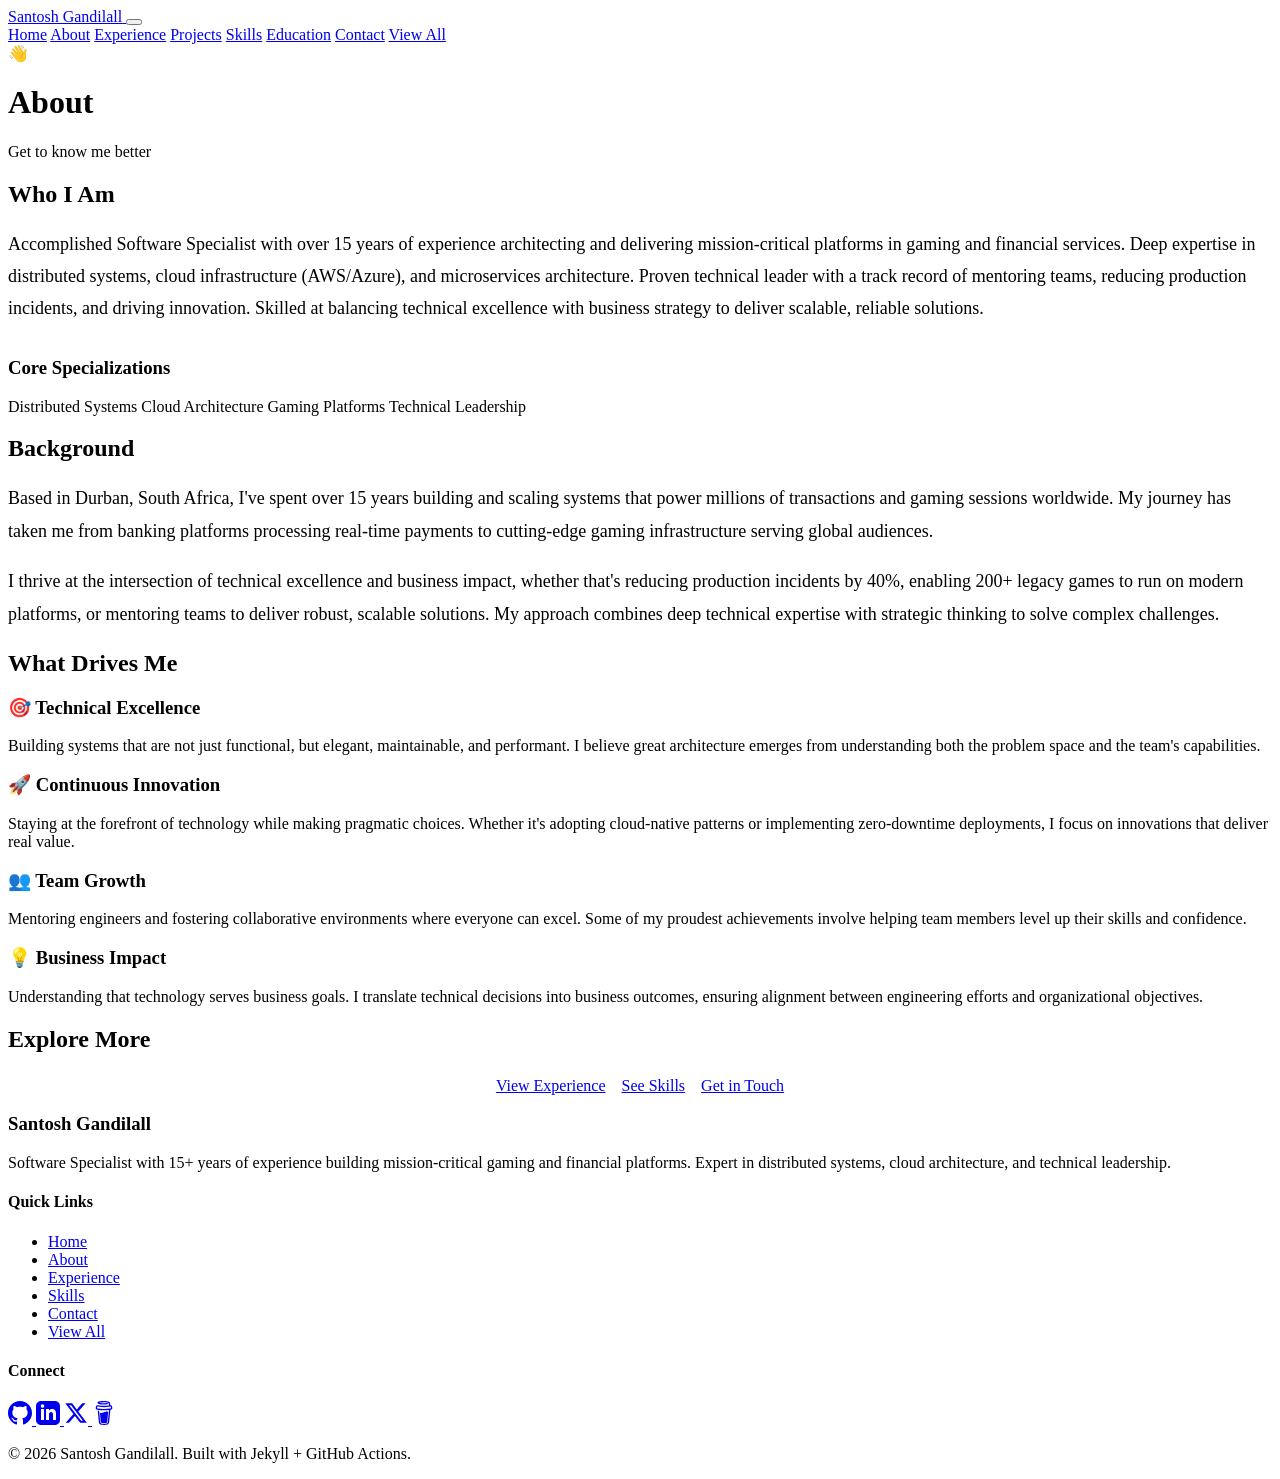
==== about/index.html @ 47b0a0d5 "deploy: 8fe5f42eefbc8fe07ee0e5e20902bd1d163431e9 ProfSantosh/santosh@8fe5f42eefbc8fe07ee0e5e20902bd1" ====
<!DOCTYPE html>
<html lang="en">
<head>
  <meta charset="UTF-8">
  <meta name="viewport" content="width=device-width, initial-scale=1.0">
  <meta name="description" content="Software Specialist with 15+ years of experience building mission-critical gaming and financial platforms. Expert in distributed systems, cloud architecture, and technical leadership.">
  <meta name="author" content="Santosh Gandilall">
  
  <title>About | Santosh Gandilall</title>
  
  <!-- Preconnect to external resources -->
  <link rel="preconnect" href="https://fonts.googleapis.com">
  <link rel="preconnect" href="https://fonts.gstatic.com" crossorigin>
  
  <!-- Google Fonts -->
  <link href="https://fonts.googleapis.com/css2?family=Inter:wght@300;400;500;600;700;800&display=swap" rel="stylesheet">
  
  <!-- Site CSS -->
  <link rel="stylesheet" href="/portfolio/assets/css/site.css">
  
  <!-- SEO -->
  <!-- Begin Jekyll SEO tag v2.8.0 -->
<title>About | Santosh Gandilall</title>
<meta name="generator" content="Jekyll v4.3.4" />
<meta property="og:title" content="About" />
<meta property="og:locale" content="en_US" />
<meta name="description" content="Software Specialist with 15+ years of experience building mission-critical gaming and financial platforms. Expert in distributed systems, cloud architecture, and technical leadership." />
<meta property="og:description" content="Software Specialist with 15+ years of experience building mission-critical gaming and financial platforms. Expert in distributed systems, cloud architecture, and technical leadership." />
<link rel="canonical" href="https://profsantosh.github.io/portfolio/about/" />
<meta property="og:url" content="https://profsantosh.github.io/portfolio/about/" />
<meta property="og:site_name" content="Santosh Gandilall" />
<meta property="og:type" content="website" />
<meta name="twitter:card" content="summary" />
<meta property="twitter:title" content="About" />
<script type="application/ld+json">
{"@context":"https://schema.org","@type":"WebSite","description":"Software Specialist with 15+ years of experience building mission-critical gaming and financial platforms. Expert in distributed systems, cloud architecture, and technical leadership.","headline":"About","name":"Santosh Gandilall","url":"https://profsantosh.github.io/portfolio/about/"}</script>
<!-- End Jekyll SEO tag -->

  
  <!-- Reduced motion support -->
  <style>
    @media (prefers-reduced-motion: reduce) {
      *, *::before, *::after {
        animation-duration: 0.01ms !important;
        animation-iteration-count: 1 !important;
        transition-duration: 0.01ms !important;
        scroll-behavior: auto !important;
      }
    }
  </style>
</head>
<body>
  <nav class="main-nav">
  <div class="nav-container">
    <a href="/portfolio/" class="nav-logo">
      <span class="logo-text">Santosh Gandilall</span>
    </a>
    
    <button class="mobile-menu-toggle" aria-label="Toggle menu">
      <span></span>
      <span></span>
      <span></span>
    </button>
    
    <div class="nav-links">
      <a href="/portfolio/" >Home</a>
      <a href="/portfolio/about/" class="active">About</a>
      <a href="/portfolio/experience/" >Experience</a>
      <a href="/portfolio/projects/" >Projects</a>
      <a href="/portfolio/skills/" >Skills</a>
      <a href="/portfolio/education/" >Education</a>
      <a href="/portfolio/contact/" >Contact</a>
      <a href="/portfolio/all/" class="btn-all" >View All</a>
    </div>
  </div>
</nav>

<script>
  const toggle = document.querySelector('.mobile-menu-toggle');
  const navLinks = document.querySelector('.nav-links');
  
  toggle.addEventListener('click', () => {
    navLinks.classList.toggle('active');
    toggle.classList.toggle('active');
  });
  
  // Close mobile menu when clicking a link
  document.querySelectorAll('.nav-links a').forEach(link => {
    link.addEventListener('click', () => {
      navLinks.classList.remove('active');
      toggle.classList.remove('active');
    });
  });
</script>

  
  <main>
    <div class="page-container">
  <div class="page-header">
    
    <span class="page-icon">👋</span>
    
    <h1 class="page-title">About</h1>
    
    <p class="page-subtitle">Get to know me better</p>
    
  </div>
  
  <div class="page-content">
    
<div class="glass-card">
  <h2>Who I Am</h2>
  <p style="font-size: 1.125rem; line-height: 1.8; margin-bottom: 2rem;">
    Accomplished Software Specialist with over 15 years of experience architecting and delivering mission-critical platforms in gaming and financial services. Deep expertise in distributed systems, cloud infrastructure (AWS/Azure), and microservices architecture. Proven technical leader with a track record of mentoring teams, reducing production incidents, and driving innovation. Skilled at balancing technical excellence with business strategy to deliver scalable, reliable solutions.
  </p>
  
  <h3>Core Specializations</h3>
  <div class="skill-chips">
    
    <span class="skill-chip">Distributed Systems</span>
    
    <span class="skill-chip">Cloud Architecture</span>
    
    <span class="skill-chip">Gaming Platforms</span>
    
    <span class="skill-chip">Technical Leadership</span>
    
  </div>
</div>

<div class="glass-card">
  <h2>Background</h2>
  <p style="font-size: 1.125rem; line-height: 1.8;">
    Based in Durban, South Africa, I've spent over 15 years 
    building and scaling systems that power millions of transactions and gaming sessions worldwide. 
    My journey has taken me from banking platforms processing real-time payments to cutting-edge 
    gaming infrastructure serving global audiences.
  </p>
  
  <p style="font-size: 1.125rem; line-height: 1.8; margin-top: 1rem;">
    I thrive at the intersection of technical excellence and business impact, whether that's 
    reducing production incidents by 40%, enabling 200+ legacy games to run on modern platforms, 
    or mentoring teams to deliver robust, scalable solutions. My approach combines deep technical 
    expertise with strategic thinking to solve complex challenges.
  </p>
</div>

<div class="glass-card">
  <h2>What Drives Me</h2>
  <div class="grid grid-2">
    <div>
      <h3>🎯 Technical Excellence</h3>
      <p>Building systems that are not just functional, but elegant, maintainable, and performant. 
      I believe great architecture emerges from understanding both the problem space and the team's capabilities.</p>
    </div>
    
    <div>
      <h3>🚀 Continuous Innovation</h3>
      <p>Staying at the forefront of technology while making pragmatic choices. Whether it's 
      adopting cloud-native patterns or implementing zero-downtime deployments, I focus on innovations that deliver real value.</p>
    </div>
    
    <div>
      <h3>👥 Team Growth</h3>
      <p>Mentoring engineers and fostering collaborative environments where everyone can excel. 
      Some of my proudest achievements involve helping team members level up their skills and confidence.</p>
    </div>
    
    <div>
      <h3>💡 Business Impact</h3>
      <p>Understanding that technology serves business goals. I translate technical decisions into 
      business outcomes, ensuring alignment between engineering efforts and organizational objectives.</p>
    </div>
  </div>
</div>

<div class="glass-card text-center">
  <h2>Explore More</h2>
  <div style="display: flex; gap: 1rem; justify-content: center; flex-wrap: wrap; margin-top: 1.5rem;">
    <a href="/portfolio/experience/" class="btn btn-primary">View Experience</a>
    <a href="/portfolio/skills/" class="btn btn-secondary">See Skills</a>
    <a href="/portfolio/contact/" class="btn btn-secondary">Get in Touch</a>
  </div>
</div>

  </div>
</div>

  </main>
  
  <footer class="main-footer">
  <div class="footer-container">
    <div class="footer-content">
      <div class="footer-about">
        <h3>Santosh Gandilall</h3>
        <p>Software Specialist with 15+ years of experience building mission-critical gaming and financial platforms. Expert in distributed systems, cloud architecture, and technical leadership.</p>
      </div>
      
      <div class="footer-links">
        <h4>Quick Links</h4>
        <ul>
          <li><a href="/portfolio/">Home</a></li>
          <li><a href="/portfolio/about/">About</a></li>
          <li><a href="/portfolio/experience/">Experience</a></li>
          <li><a href="/portfolio/skills/">Skills</a></li>
          <li><a href="/portfolio/contact/">Contact</a></li>
          <li><a href="/portfolio/all/">View All</a></li>
        </ul>
      </div>
      
      <div class="footer-social">
        <h4>Connect</h4>
        <div class="social-links">
          
          
            
            <a href="https://github.com/ProfSantosh" target="_blank" rel="noopener noreferrer" aria-label="GitHub" title="GitHub">
              <svg width="24" height="24" viewBox="0 0 24 24" fill="currentColor">
                <path d="M12 0c-6.626 0-12 5.373-12 12 0 5.302 3.438 9.8 8.207 11.387.599.111.793-.261.793-.577v-2.234c-3.338.726-4.033-1.416-4.033-1.416-.546-1.387-1.333-1.756-1.333-1.756-1.089-.745.083-.729.083-.729 1.205.084 1.839 1.237 1.839 1.237 1.07 1.834 2.807 1.304 3.492.997.107-.775.418-1.305.762-1.604-2.665-.305-5.467-1.334-5.467-5.931 0-1.311.469-2.381 1.236-3.221-.124-.303-.535-1.524.117-3.176 0 0 1.008-.322 3.301 1.23.957-.266 1.983-.399 3.003-.404 1.02.005 2.047.138 3.006.404 2.291-1.552 3.297-1.23 3.297-1.23.653 1.653.242 2.874.118 3.176.77.84 1.235 1.911 1.235 3.221 0 4.609-2.807 5.624-5.479 5.921.43.372.823 1.102.823 2.222v3.293c0 .319.192.694.801.576 4.765-1.589 8.199-6.086 8.199-11.386 0-6.627-5.373-12-12-12z"/>
              </svg>
            </a>
            
            
            
            <a href="https://www.linkedin.com/in/santoshgandilall" target="_blank" rel="noopener noreferrer" aria-label="LinkedIn" title="LinkedIn">
              <svg width="24" height="24" viewBox="0 0 24 24" fill="currentColor">
                <path d="M19 0h-14c-2.761 0-5 2.239-5 5v14c0 2.761 2.239 5 5 5h14c2.762 0 5-2.239 5-5v-14c0-2.761-2.238-5-5-5zm-11 19h-3v-11h3v11zm-1.5-12.268c-.966 0-1.75-.79-1.75-1.764s.784-1.764 1.75-1.764 1.75.79 1.75 1.764-.783 1.764-1.75 1.764zm13.5 12.268h-3v-5.604c0-3.368-4-3.113-4 0v5.604h-3v-11h3v1.765c1.396-2.586 7-2.777 7 2.476v6.759z"/>
              </svg>
            </a>
            
            
            
            <a href="https://x.com/profsantosh" target="_blank" rel="noopener noreferrer" aria-label="X (Twitter)" title="X (Twitter)">
              <svg width="24" height="24" viewBox="0 0 24 24" fill="currentColor">
                <path d="M18.244 2.25h3.308l-7.227 8.26 8.502 11.24H16.17l-5.214-6.817L4.99 21.75H1.68l7.73-8.835L1.254 2.25H8.08l4.713 6.231zm-1.161 17.52h1.833L7.084 4.126H5.117z"/>
              </svg>
            </a>
            
            
            
            <a href="https://buymeacoffee.com/profsantosh" target="_blank" rel="noopener noreferrer" aria-label="Buy Me A Coffee" title="Buy Me A Coffee">
              <svg width="24" height="24" viewBox="0 0 24 24" fill="currentColor">
                <path d="M20.216 6.415l-.132-.666c-.119-.598-.388-1.163-1.001-1.379-.197-.069-.42-.098-.57-.241-.152-.143-.196-.366-.231-.572-.065-.378-.125-.756-.192-1.133-.057-.325-.102-.69-.25-.987-.195-.4-.597-.634-.996-.788a5.723 5.723 0 00-.626-.194c-1-.263-2.05-.36-3.077-.416a25.834 25.834 0 00-3.7.062c-.915.083-1.88.184-2.75.5-.318.116-.646.256-.888.501-.297.302-.393.77-.177 1.146.154.267.415.456.692.58.36.162.737.284 1.123.366 1.075.238 2.189.331 3.287.37 1.218.05 2.437.01 3.65-.118.299-.033.598-.073.896-.119.352-.054.578-.513.474-.834-.124-.383-.457-.531-.834-.473-.466.074-.96.108-1.382.146-1.177.08-2.358.082-3.536.006a22.228 22.228 0 01-1.157-.107c-.086-.01-.18-.025-.258-.036-.243-.036-.484-.08-.724-.13-.111-.027-.111-.185 0-.212h.005c.277-.06.557-.108.838-.147h.002c.131-.009.263-.032.394-.048a25.076 25.076 0 013.426-.12c.674.019 1.347.067 2.017.144l.228.031c.267.04.533.088.798.145.392.085.895.113 1.07.542.055.137.08.288.111.431l.319 1.484a.237.237 0 01-.199.284h-.003c-.037.006-.075.01-.112.015a36.704 36.704 0 01-4.743.295 37.059 37.059 0 01-4.699-.304c-.14-.017-.293-.042-.417-.06-.326-.048-.649-.108-.973-.161-.393-.065-.768-.032-1.123.161-.29.16-.527.404-.675.701-.154.316-.199.66-.267 1-.069.34-.176.707-.135 1.056.087.753.613 1.365 1.37 1.502a39.69 39.69 0 0011.343.376.483.483 0 01.535.53l-.071.697-1.018 9.907c-.041.41-.047.832-.125 1.237-.122.637-.553 1.028-1.182 1.171-.577.131-1.165.2-1.756.205-.656.004-1.31-.025-1.966-.022-.699.004-1.556-.06-2.095-.58-.475-.458-.54-1.174-.605-1.793l-.731-7.013-.322-3.094c-.037-.351-.286-.695-.678-.678-.336.015-.718.3-.678.679l.228 2.185.949 9.112c.147 1.344 1.174 2.068 2.446 2.272.742.12 1.503.144 2.257.156.966.016 1.942.053 2.892-.122 1.408-.258 2.465-1.198 2.616-2.657.34-3.332.683-6.663 1.024-9.995l.215-2.087a.484.484 0 01.39-.426c.402-.078.787-.212 1.074-.518.455-.488.546-1.124.385-1.766zm-1.478.772c-.145.137-.363.201-.578.233-2.416.359-4.866.54-7.308.46-1.748-.06-3.477-.254-5.207-.498-.17-.024-.353-.055-.47-.18-.22-.236-.111-.71-.054-.995.052-.26.152-.609.463-.646.484-.057 1.046.148 1.526.22.577.088 1.156.159 1.737.212 2.48.226 5.002.19 7.472-.14.45-.06.899-.13 1.345-.21.399-.072.84-.206 1.08.206.166.281.188.657.162.974a.544.544 0 01-.169.364zm-6.159 3.9c-.862.37-1.84.788-3.109.788a5.884 5.884 0 01-1.569-.217l.877 9.004c.065.78.717 1.38 1.5 1.38 0 0 1.243.065 1.658.065.447 0 1.786-.065 1.786-.065.783 0 1.435-.6 1.5-1.38l.94-9.95a3.996 3.996 0 00-1.322-.238c-.826 0-1.491.284-2.26.613z"/>
              </svg>
            </a>
            
          
        </div>
      </div>
    </div>
    
    <div class="footer-bottom">
      <p>&copy; 2026 Santosh Gandilall. Built with Jekyll + GitHub Actions.</p>
    </div>
  </div>
</footer>

  
  <!-- Smooth scroll script -->
  <script>
    document.querySelectorAll('a[href^="#"]').forEach(anchor => {
      anchor.addEventListener('click', function (e) {
        const target = document.querySelector(this.getAttribute('href'));
        if (target) {
          e.preventDefault();
          target.scrollIntoView({ behavior: 'smooth' });
        }
      });
    });
  </script>
</body>
</html>
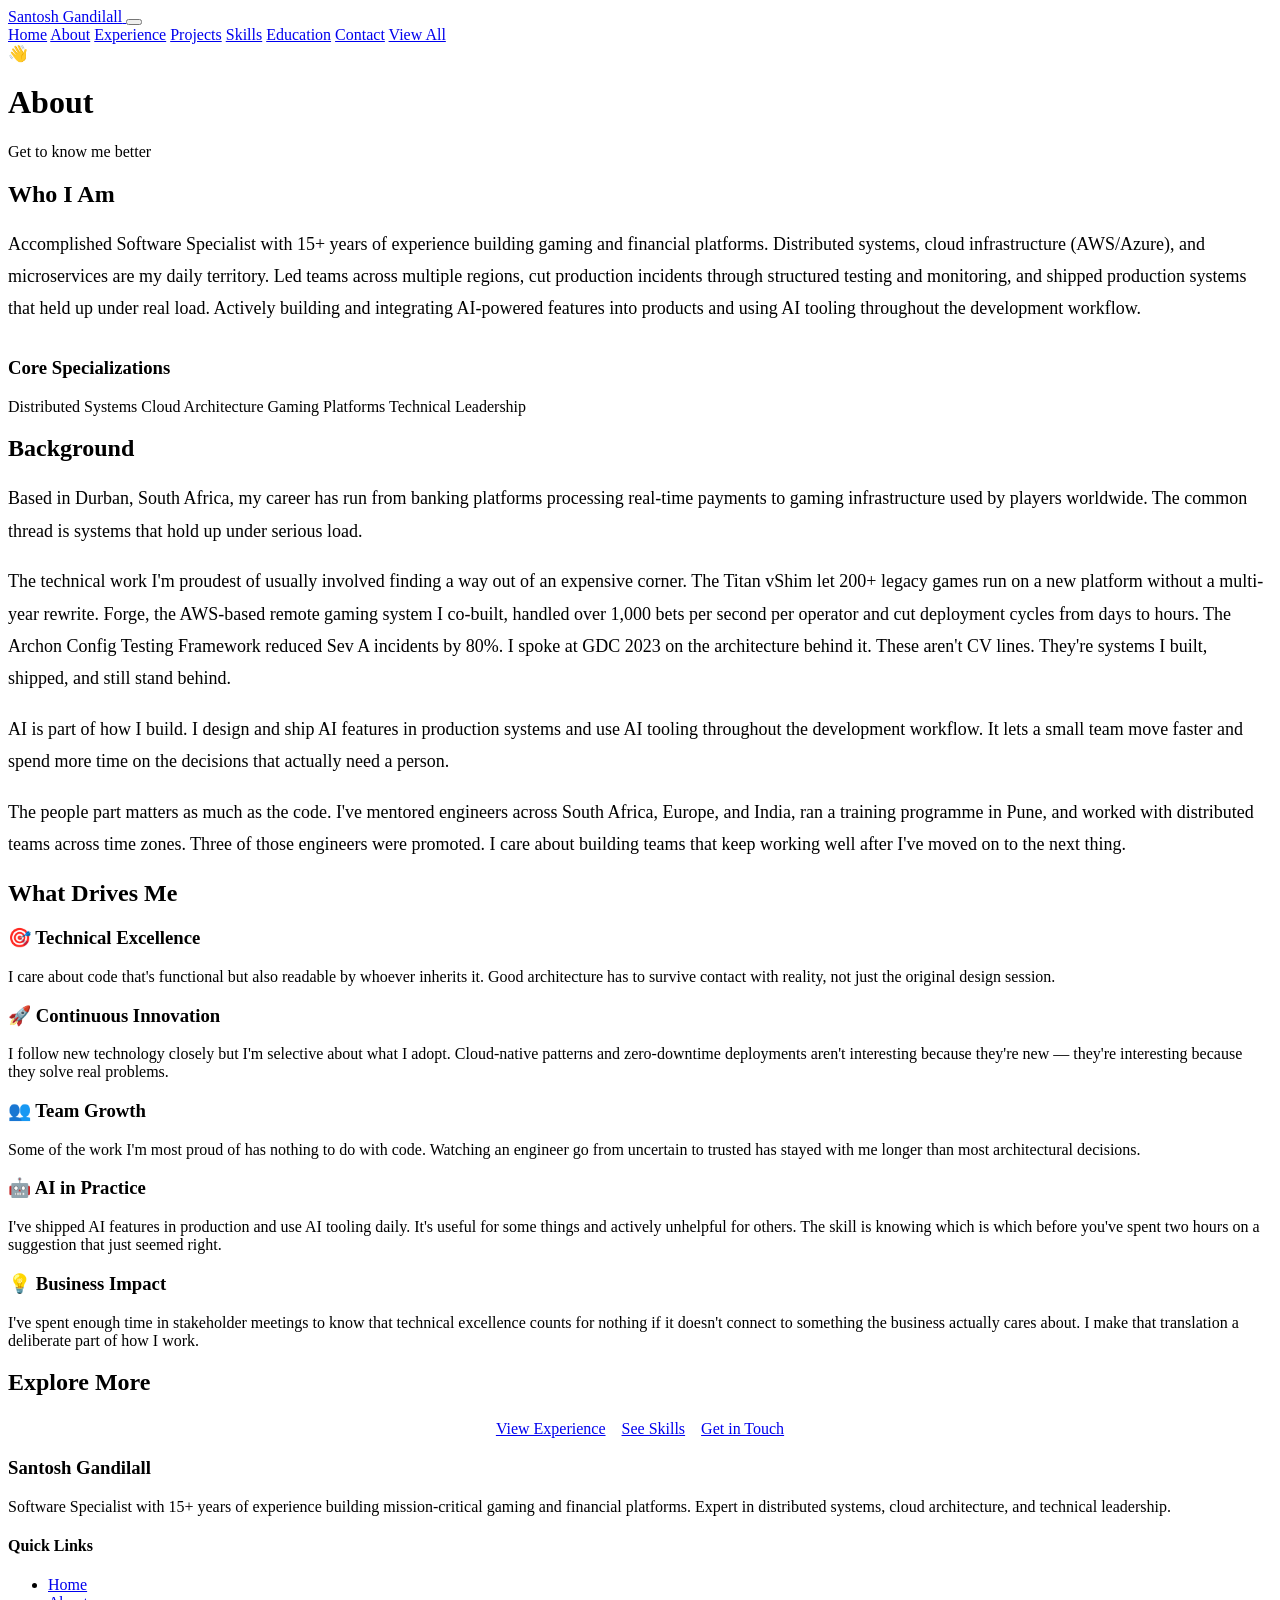
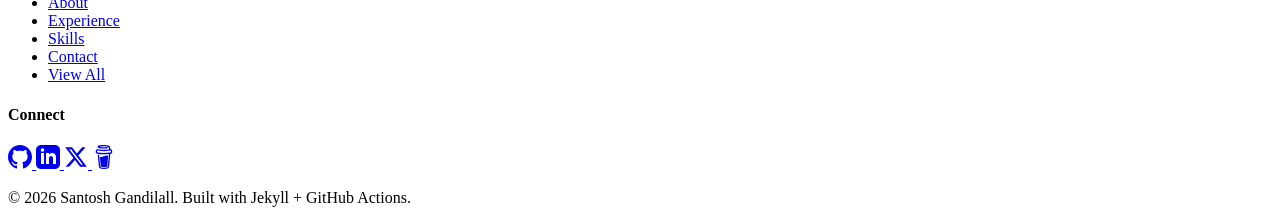
==== commit 3c6010f7: "deploy: cde829fd4943be61368d9634299072f0df4287c1 ProfSantosh/santosh@cde829fd4943be61368d9634299072f" ====
--- a/about/index.html
+++ b/about/index.html
@@ -111,7 +111,7 @@
 <div class="glass-card">
   <h2>Who I Am</h2>
   <p style="font-size: 1.125rem; line-height: 1.8; margin-bottom: 2rem;">
-    Accomplished Software Specialist with over 15 years of experience architecting and delivering mission-critical platforms in gaming and financial services. Deep expertise in distributed systems, cloud infrastructure (AWS/Azure), and microservices architecture. Proven technical leader with a track record of mentoring teams, reducing production incidents, and driving innovation. Skilled at balancing technical excellence with business strategy to deliver scalable, reliable solutions.
+    Accomplished Software Specialist with 15+ years of experience building gaming and financial platforms. Distributed systems, cloud infrastructure (AWS/Azure), and microservices are my daily territory. Led teams across multiple regions, cut production incidents through structured testing and monitoring, and shipped production systems that held up under real load. Actively building and integrating AI-powered features into products and using AI tooling throughout the development workflow.
   </p>
   
   <h3>Core Specializations</h3>
@@ -130,47 +130,54 @@
 
 <div class="glass-card">
   <h2>Background</h2>
+  
+  <p style="font-size: 1.125rem; line-height: 1.8; margin-bottom: 1rem;">
+    Based in Durban, South Africa, my career has run from banking platforms processing real-time payments to gaming infrastructure used by players worldwide. The common thread is systems that hold up under serious load.
+  </p>
+  
+  <p style="font-size: 1.125rem; line-height: 1.8; margin-bottom: 1rem;">
+    The technical work I'm proudest of usually involved finding a way out of an expensive corner. The Titan vShim let 200+ legacy games run on a new platform without a multi-year rewrite. Forge, the AWS-based remote gaming system I co-built, handled over 1,000 bets per second per operator and cut deployment cycles from days to hours. The Archon Config Testing Framework reduced Sev A incidents by 80%. I spoke at GDC 2023 on the architecture behind it. These aren't CV lines. They're systems I built, shipped, and still stand behind.
+  </p>
+  
+  <p style="font-size: 1.125rem; line-height: 1.8; margin-bottom: 1rem;">
+    AI is part of how I build. I design and ship AI features in production systems and use AI tooling throughout the development workflow. It lets a small team move faster and spend more time on the decisions that actually need a person.
+  </p>
+  
   <p style="font-size: 1.125rem; line-height: 1.8;">
-    Based in Durban, South Africa, I've spent over 15 years 
-    building and scaling systems that power millions of transactions and gaming sessions worldwide. 
-    My journey has taken me from banking platforms processing real-time payments to cutting-edge 
-    gaming infrastructure serving global audiences.
-  </p>
-  
-  <p style="font-size: 1.125rem; line-height: 1.8; margin-top: 1rem;">
-    I thrive at the intersection of technical excellence and business impact, whether that's 
-    reducing production incidents by 40%, enabling 200+ legacy games to run on modern platforms, 
-    or mentoring teams to deliver robust, scalable solutions. My approach combines deep technical 
-    expertise with strategic thinking to solve complex challenges.
-  </p>
+    The people part matters as much as the code. I've mentored engineers across South Africa, Europe, and India, ran a training programme in Pune, and worked with distributed teams across time zones. Three of those engineers were promoted. I care about building teams that keep working well after I've moved on to the next thing.
+  </p>
+  
 </div>
 
 <div class="glass-card">
   <h2>What Drives Me</h2>
   <div class="grid grid-2">
+    
     <div>
       <h3>🎯 Technical Excellence</h3>
-      <p>Building systems that are not just functional, but elegant, maintainable, and performant. 
-      I believe great architecture emerges from understanding both the problem space and the team's capabilities.</p>
+      <p>I care about code that's functional but also readable by whoever inherits it. Good architecture has to survive contact with reality, not just the original design session.</p>
     </div>
     
     <div>
       <h3>🚀 Continuous Innovation</h3>
-      <p>Staying at the forefront of technology while making pragmatic choices. Whether it's 
-      adopting cloud-native patterns or implementing zero-downtime deployments, I focus on innovations that deliver real value.</p>
+      <p>I follow new technology closely but I'm selective about what I adopt. Cloud-native patterns and zero-downtime deployments aren't interesting because they're new — they're interesting because they solve real problems.</p>
     </div>
     
     <div>
       <h3>👥 Team Growth</h3>
-      <p>Mentoring engineers and fostering collaborative environments where everyone can excel. 
-      Some of my proudest achievements involve helping team members level up their skills and confidence.</p>
+      <p>Some of the work I'm most proud of has nothing to do with code. Watching an engineer go from uncertain to trusted has stayed with me longer than most architectural decisions.</p>
+    </div>
+    
+    <div>
+      <h3>🤖 AI in Practice</h3>
+      <p>I've shipped AI features in production and use AI tooling daily. It's useful for some things and actively unhelpful for others. The skill is knowing which is which before you've spent two hours on a suggestion that just seemed right.</p>
     </div>
     
     <div>
       <h3>💡 Business Impact</h3>
-      <p>Understanding that technology serves business goals. I translate technical decisions into 
-      business outcomes, ensuring alignment between engineering efforts and organizational objectives.</p>
-    </div>
+      <p>I've spent enough time in stakeholder meetings to know that technical excellence counts for nothing if it doesn't connect to something the business actually cares about. I make that translation a deliberate part of how I work.</p>
+    </div>
+    
   </div>
 </div>
 
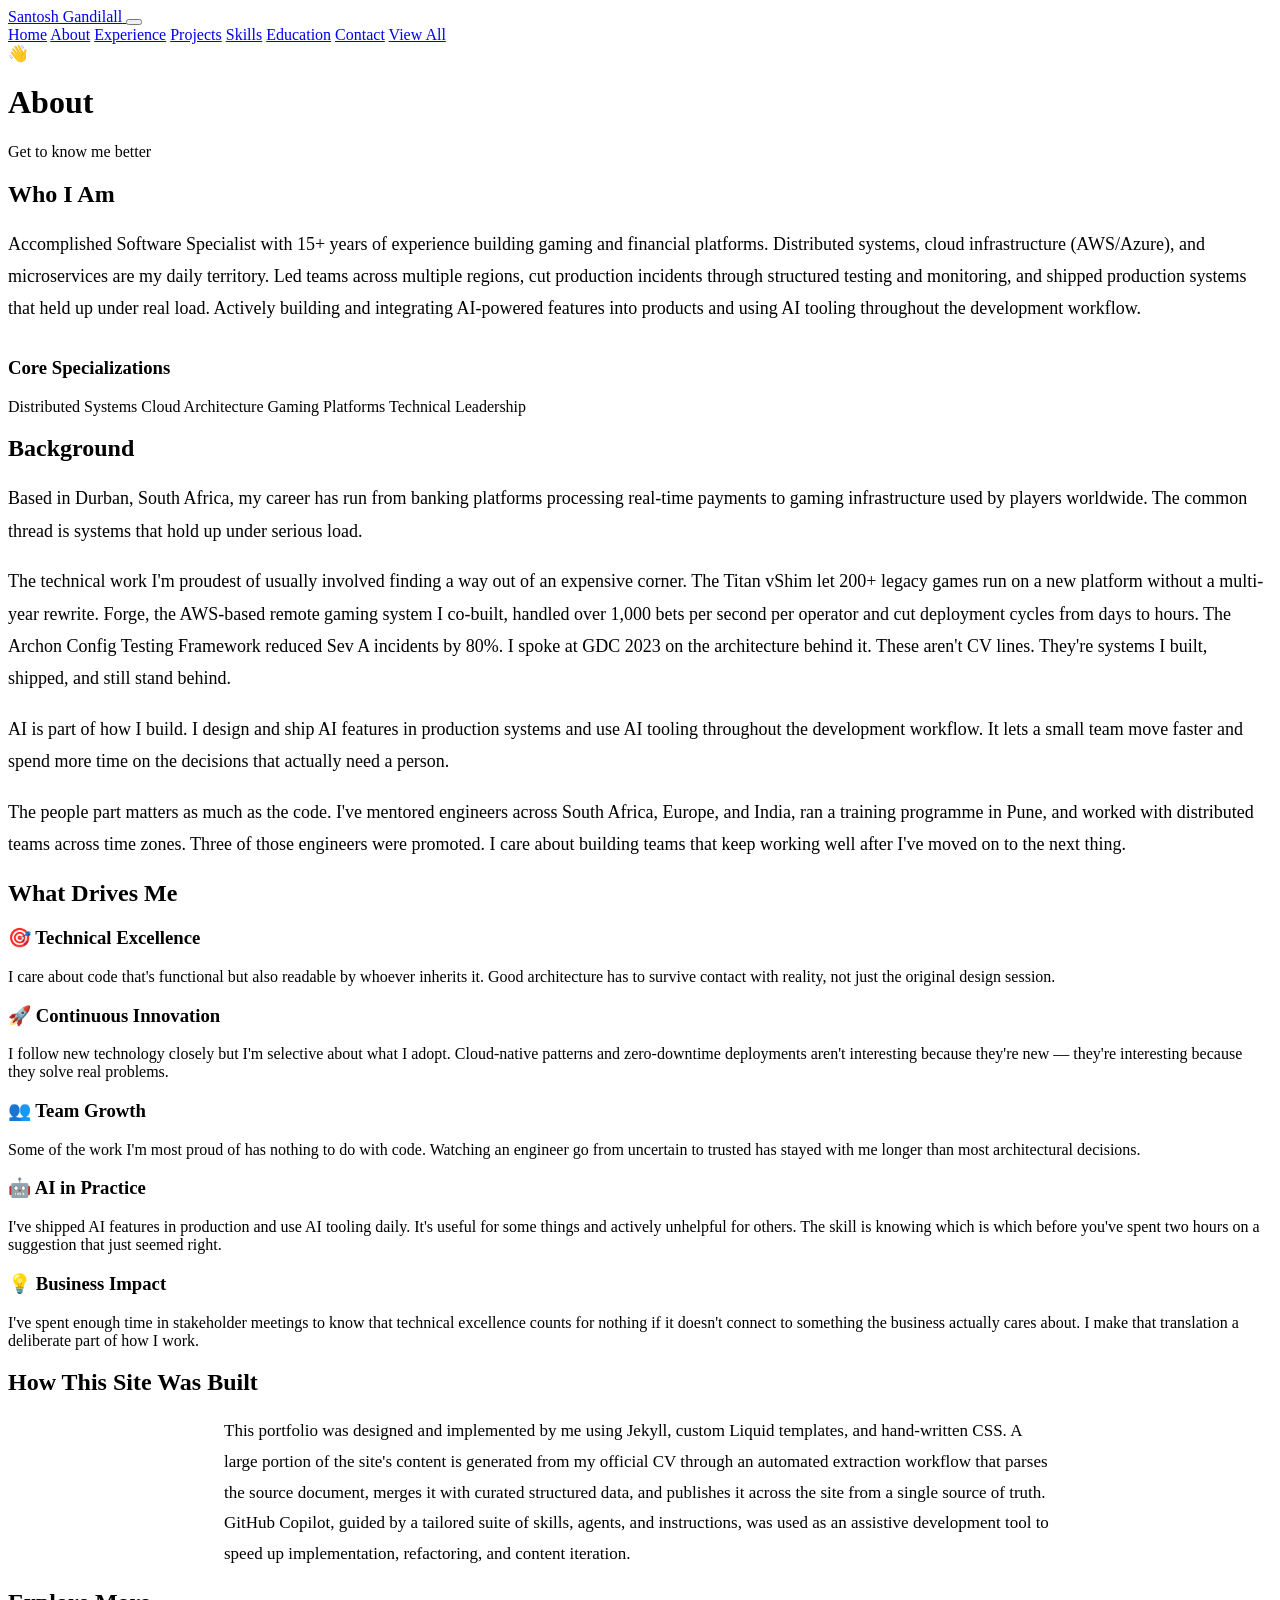
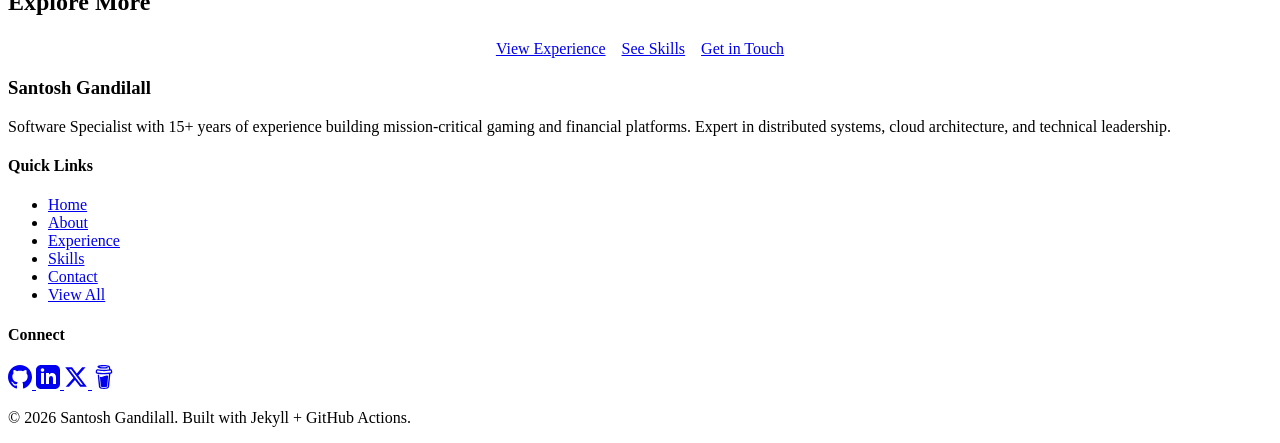
==== commit 97a0e33a: "deploy: f7da0bd820e2b8791ed0ac97b34b1f0b83d811a5 ProfSantosh/santosh@f7da0bd820e2b8791ed0ac97b34b1f0" ====
--- a/about/index.html
+++ b/about/index.html
@@ -179,6 +179,18 @@
     </div>
     
   </div>
+</div>
+
+<div class="glass-card text-center">
+  <h2>How This Site Was Built</h2>
+  <p style="font-size: 1.0625rem; line-height: 1.8; max-width: 52rem; margin: 0 auto;">
+    This portfolio was designed and implemented by me using Jekyll, custom Liquid templates,
+    and hand-written CSS. A large portion of the site's content is generated from my official CV
+    through an automated extraction workflow that parses the source document, merges it with
+    curated structured data, and publishes it across the site from a single source of truth.
+    GitHub Copilot, guided by a tailored suite of skills, agents, and instructions, was used as
+    an assistive development tool to speed up implementation, refactoring, and content iteration.
+  </p>
 </div>
 
 <div class="glass-card text-center">
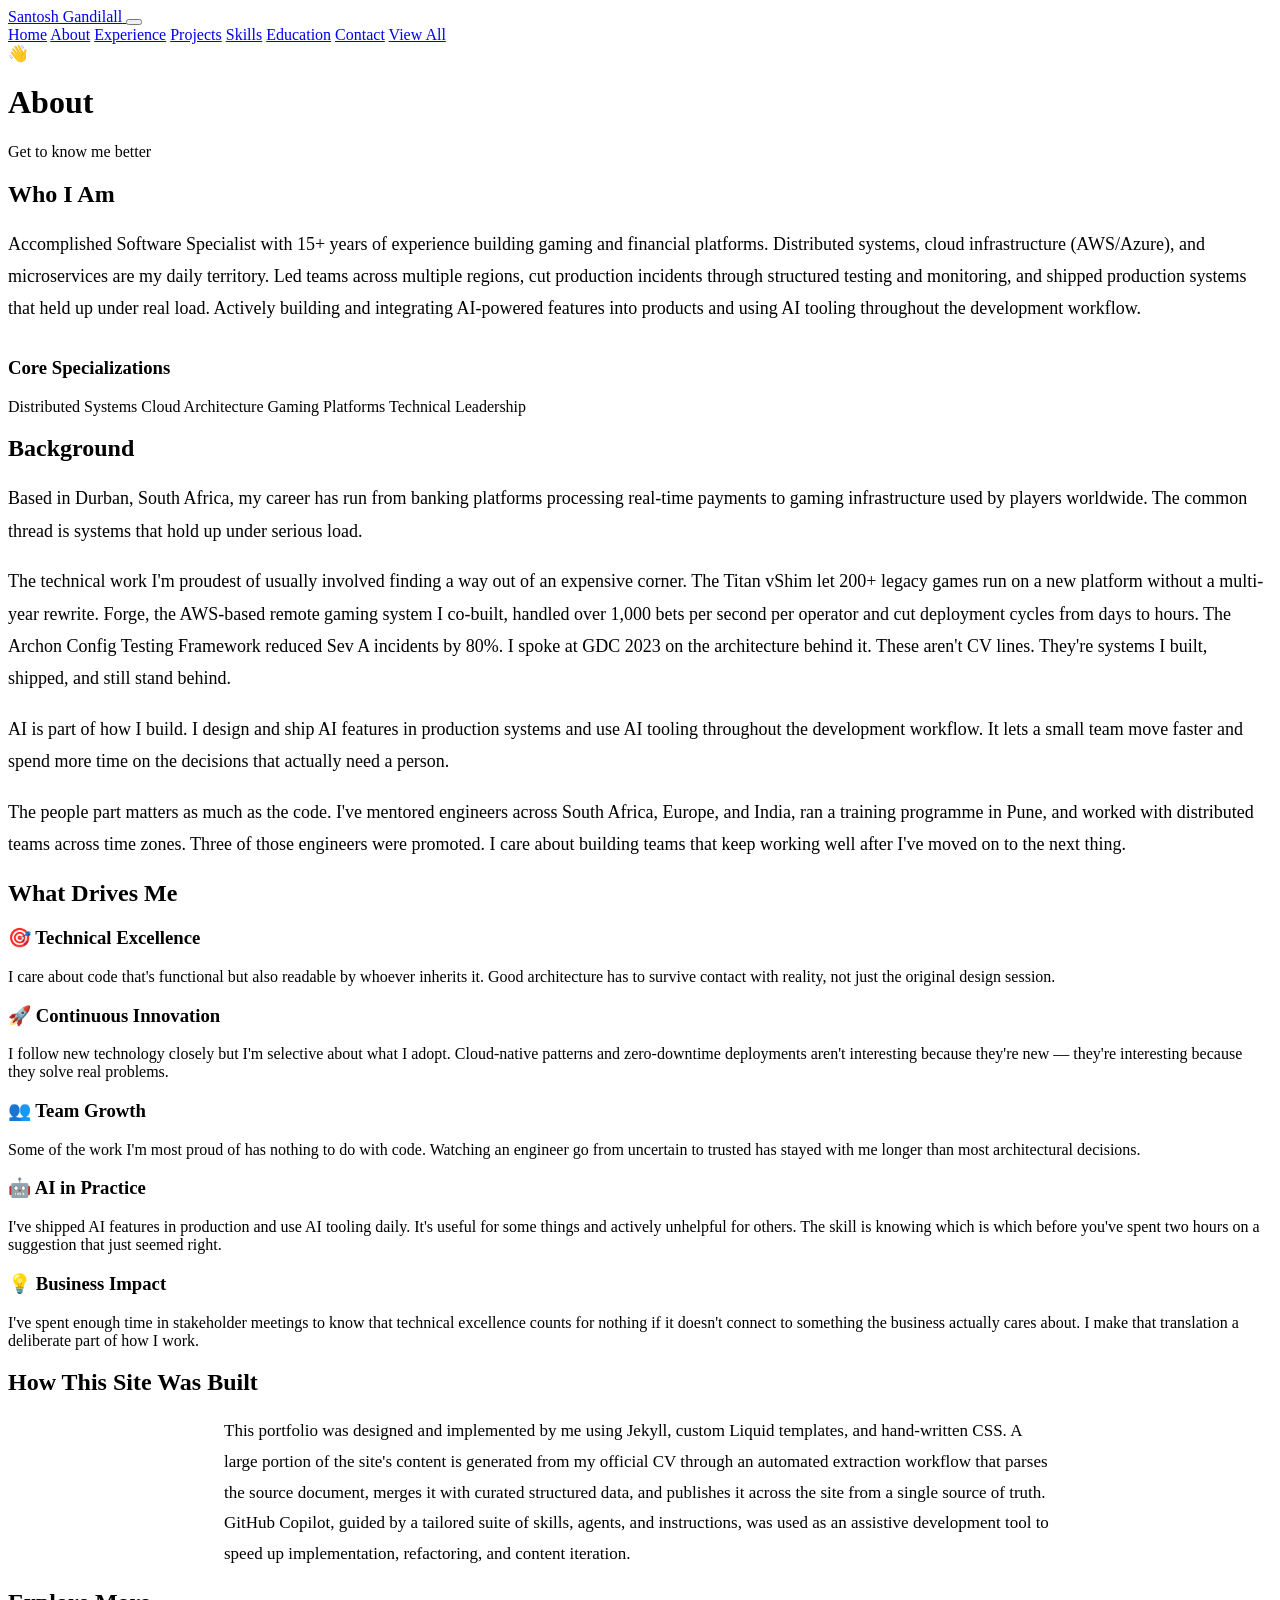
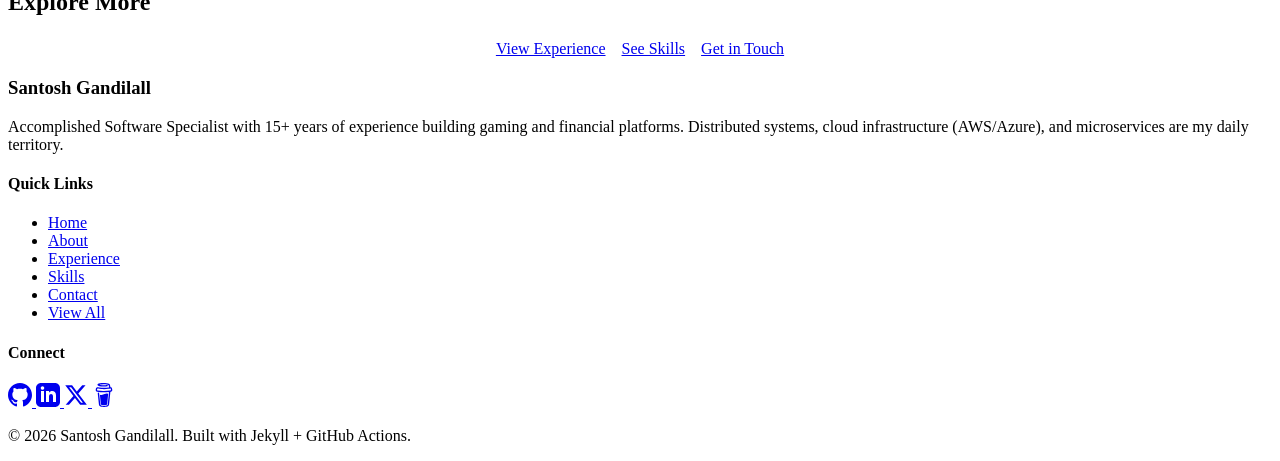
==== commit d65a9235: "deploy: 396700e3ee8920c162e209b17a4ea5635482e5e3 ProfSantosh/santosh@396700e3ee8920c162e209b17a4ea56" ====
--- a/about/index.html
+++ b/about/index.html
@@ -3,7 +3,7 @@
 <head>
   <meta charset="UTF-8">
   <meta name="viewport" content="width=device-width, initial-scale=1.0">
-  <meta name="description" content="Software Specialist with 15+ years of experience building mission-critical gaming and financial platforms. Expert in distributed systems, cloud architecture, and technical leadership.">
+  <meta name="description" content="Accomplished Software Specialist with 15+ years of experience building gaming and financial platforms. Distributed systems, cloud infrastructure (AWS/Azure), and microservices are my daily territory.">
   <meta name="author" content="Santosh Gandilall">
   
   <title>About | Santosh Gandilall</title>
@@ -24,8 +24,8 @@
 <meta name="generator" content="Jekyll v4.3.4" />
 <meta property="og:title" content="About" />
 <meta property="og:locale" content="en_US" />
-<meta name="description" content="Software Specialist with 15+ years of experience building mission-critical gaming and financial platforms. Expert in distributed systems, cloud architecture, and technical leadership." />
-<meta property="og:description" content="Software Specialist with 15+ years of experience building mission-critical gaming and financial platforms. Expert in distributed systems, cloud architecture, and technical leadership." />
+<meta name="description" content="Accomplished Software Specialist with 15+ years of experience building gaming and financial platforms. Distributed systems, cloud infrastructure (AWS/Azure), and microservices are my daily territory." />
+<meta property="og:description" content="Accomplished Software Specialist with 15+ years of experience building gaming and financial platforms. Distributed systems, cloud infrastructure (AWS/Azure), and microservices are my daily territory." />
 <link rel="canonical" href="https://profsantosh.github.io/portfolio/about/" />
 <meta property="og:url" content="https://profsantosh.github.io/portfolio/about/" />
 <meta property="og:site_name" content="Santosh Gandilall" />
@@ -33,7 +33,7 @@
 <meta name="twitter:card" content="summary" />
 <meta property="twitter:title" content="About" />
 <script type="application/ld+json">
-{"@context":"https://schema.org","@type":"WebSite","description":"Software Specialist with 15+ years of experience building mission-critical gaming and financial platforms. Expert in distributed systems, cloud architecture, and technical leadership.","headline":"About","name":"Santosh Gandilall","url":"https://profsantosh.github.io/portfolio/about/"}</script>
+{"@context":"https://schema.org","@type":"WebSite","description":"Accomplished Software Specialist with 15+ years of experience building gaming and financial platforms. Distributed systems, cloud infrastructure (AWS/Azure), and microservices are my daily territory.","headline":"About","name":"Santosh Gandilall","url":"https://profsantosh.github.io/portfolio/about/"}</script>
 <!-- End Jekyll SEO tag -->
 
   
@@ -212,7 +212,7 @@
     <div class="footer-content">
       <div class="footer-about">
         <h3>Santosh Gandilall</h3>
-        <p>Software Specialist with 15+ years of experience building mission-critical gaming and financial platforms. Expert in distributed systems, cloud architecture, and technical leadership.</p>
+        <p>Accomplished Software Specialist with 15+ years of experience building gaming and financial platforms. Distributed systems, cloud infrastructure (AWS/Azure), and microservices are my daily territory.</p>
       </div>
       
       <div class="footer-links">
